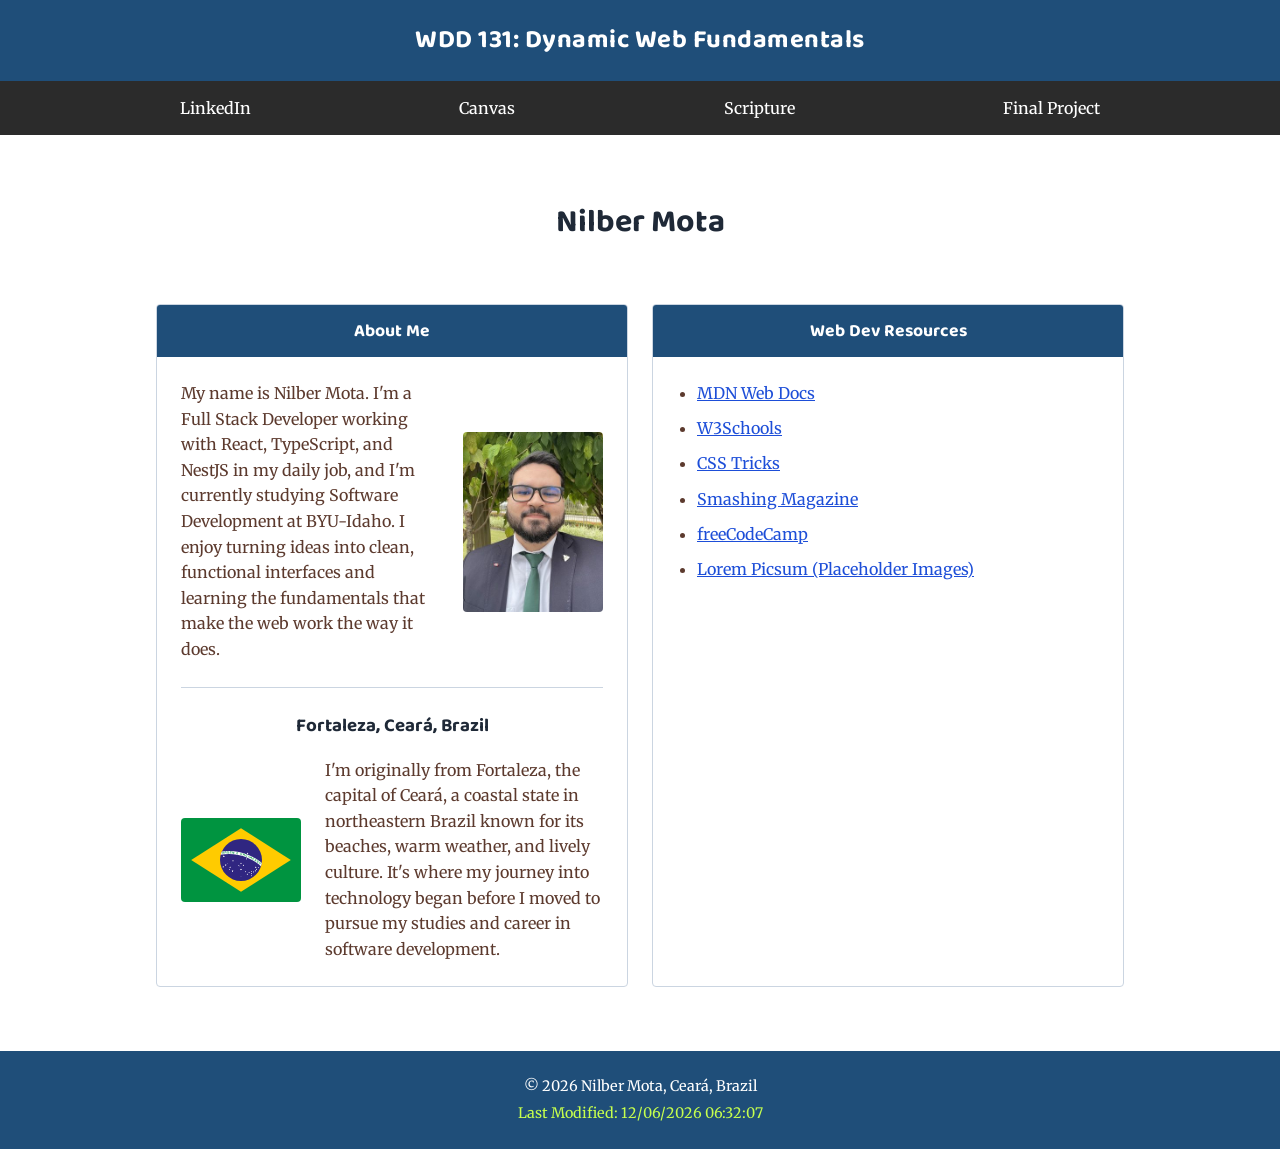
==== index.html @ fb6a995b "feat: create new page" ====
<!DOCTYPE html>
<html lang="en">
<head>
  <meta charset="UTF-8">
  <meta name="viewport" content="width=device-width, initial-scale=1.0">
  <title>WDD 131 – Dynamic Web Fundamentals – Nilber Mota</title>
  <meta name="description" content="WDD 131 – Dynamic Web Fundamentals course page by Nilber Mota. A dynamic web fundamentals landing page covering HTML, CSS Grid/Flexbox, and JavaScript basics.">
  <meta name="author" content="Nilber Mota">

  <link rel="preconnect" href="https://fonts.googleapis.com">
  <link rel="preconnect" href="https://fonts.gstatic.com" crossorigin>
  <link href="https://fonts.googleapis.com/css2?family=Baloo+2:wght@600;700&family=Merriweather:wght@400;700&display=swap" rel="stylesheet">

  <link rel="stylesheet" href="styles/base.css">
  <script src="scripts/getdates.js" defer></script>
</head>
<body>
  <header>
    <span id="course-title">WDD 131: Dynamic Web Fundamentals</span>
  </header>

  <nav>
    <ul>
      <li><a href="https://www.linkedin.com/in/nilberm/" target="_blank" rel="noopener">LinkedIn</a></li>
      <li><a href="https://byupw.instructure.com/" target="_blank" rel="noopener">Canvas</a></li>
      <li><a href="https://www.churchofjesuschrist.org/study/scriptures/bofm/ether/12?lang=eng&id=p27#p27" target="_blank" rel="noopener">Scripture</a></li>
      <li><a href="final-project/index.html">Final Project</a></li>
    </ul>
  </nav>

  <main>
    <h1>Nilber Mota</h1>

    <section class="card">
      <h2>About Me</h2>
      <div class="card-content">
        <div class="about-row">
          <p>My name is Nilber Mota. I'm a Full Stack Developer working with React, TypeScript, and NestJS in my
            daily job, and I'm currently studying Software Development at BYU-Idaho. I enjoy turning ideas into
            clean, functional interfaces and learning the fundamentals that make the web work the way it does.</p>
          <img src="images/profile-photo.jpg" alt="Photo of Nilber Mota" width="320" height="426" loading="lazy">
        </div>

        <hr>

        <h3>Fortaleza, Ceará, Brazil</h3>
        <div class="place-row">
          <img src="images/flag-brazil.svg" alt="Official flag of Brazil" width="140" height="98" loading="lazy">
          <p>I'm originally from Fortaleza, the capital of Ceará, a coastal state in northeastern Brazil known for
            its beaches, warm weather, and lively culture. It's where my journey into technology began before I
            moved to pursue my studies and career in software development.</p>
        </div>
      </div>
    </section>

    <section class="card">
      <h2>Web Dev Resources</h2>
      <div class="card-content">
        <ul class="resource-list">
          <li><a href="https://developer.mozilla.org/" target="_blank" rel="noopener">MDN Web Docs</a></li>
          <li><a href="https://www.w3schools.com/" target="_blank" rel="noopener">W3Schools</a></li>
          <li><a href="https://css-tricks.com/" target="_blank" rel="noopener">CSS Tricks</a></li>
          <li><a href="https://www.smashingmagazine.com/" target="_blank" rel="noopener">Smashing Magazine</a></li>
          <li><a href="https://www.freecodecamp.org/" target="_blank" rel="noopener">freeCodeCamp</a></li>
          <li><a href="https://picsum.photos/" target="_blank" rel="noopener">Lorem Picsum (Placeholder Images)</a></li>
        </ul>
      </div>
    </section>
  </main>

  <footer>
    <p>&copy; <span id="currentyear"></span> Nilber Mota, Ceará, Brazil</p>
    <p id="lastModified"></p>
  </footer>
</body>
</html>
---- styles/base.css ----
:root {
  --color-header: #1f4e79;
  --color-nav-bg: #2b2b2b;
  --color-bg: #ffffff;
  --color-card-border: #cbd5e1;
  --color-text: #5c3a2e;
  --color-heading: #1f2937;
  --color-link: #1d4ed8;
  --color-footer-accent: #c6ff4d;
  --font-heading: "Baloo 2", sans-serif;
  --font-body: "Merriweather", serif;
}

* {
  box-sizing: border-box;
}

body {
  margin: 0;
  font-family: var(--font-body);
  color: var(--color-text);
  background-color: var(--color-bg);
  line-height: 1.6;
}

h1, h2, h3, #course-title {
  font-family: var(--font-heading);
}

img {
  max-width: 100%;
  display: block;
  border-radius: 4px;
}

header {
  background-color: var(--color-header);
  color: #ffffff;
  padding: 1.25rem 1rem;
  text-align: center;
}

#course-title {
  display: block;
  font-size: 1.6rem;
  font-weight: 700;
  letter-spacing: 0.5px;
}

nav {
  background-color: var(--color-nav-bg);
}

nav ul {
  display: flex;
  justify-content: space-between;
  align-items: center;
  list-style: none;
  max-width: 1000px;
  margin: 0 auto;
  padding: 0.9rem 2rem;
  flex-wrap: wrap;
  gap: 0.5rem 1.5rem;
}

nav a {
  color: #ffffff;
  text-decoration: none;
  font-weight: 500;
  padding: 0.3rem 0.5rem;
  border-bottom: 2px solid transparent;
  transition: border-color 0.2s ease, color 0.2s ease;
}

nav a:hover,
nav a:focus-visible {
  border-bottom-color: var(--color-footer-accent);
  color: var(--color-footer-accent);
}

main {
  max-width: 1000px;
  margin: 2.5rem auto;
  padding: 0 1rem;
}

main > h1 {
  text-align: center;
  color: var(--color-heading);
  margin-bottom: 2rem;
}

.card {
  border: 1px solid var(--color-card-border);
  border-radius: 4px;
  overflow: hidden;
  margin-bottom: 1.5rem;
  background-color: var(--color-bg);
}

.card h2 {
  background-color: var(--color-header);
  color: #ffffff;
  text-align: center;
  margin: 0;
  padding: 0.75rem 1rem;
  font-size: 1.1rem;
}

.card-content {
  padding: 1.5rem;
}

.about-row,
.place-row {
  display: flex;
  gap: 1.5rem;
  align-items: center;
}

.about-row p,
.place-row p {
  flex: 1;
  margin: 0;
}

.about-row img {
  width: 140px;
  height: 180px;
  object-fit: cover;
  flex-shrink: 0;
}

.place-row img {
  width: 120px;
  height: auto;
  object-fit: contain;
  flex-shrink: 0;
}

.card h3 {
  text-align: center;
  color: var(--color-heading);
  margin: 1.5rem 0 1rem;
}

.card hr {
  border: none;
  border-top: 1px solid var(--color-card-border);
  margin-top: 1.5rem;
}

.resource-list {
  margin: 0;
  padding-left: 1.25rem;
}

.resource-list li {
  margin-bottom: 0.6rem;
}

.resource-list a {
  color: var(--color-link);
}

@media (min-width: 700px) {
  main {
    display: grid;
    grid-template-columns: 1fr 1fr;
    gap: 1.5rem;
  }

  main > h1 {
    grid-column: 1 / -1;
  }
}

@media (max-width: 480px) {
  .about-row,
  .place-row {
    flex-direction: column;
  }
}

footer {
  background-color: var(--color-header);
  color: #ffffff;
  text-align: center;
  padding: 1.25rem 1rem;
  font-size: 0.9rem;
}

footer p {
  margin: 0.25rem 0;
}

footer #lastModified {
  color: var(--color-footer-accent);
}
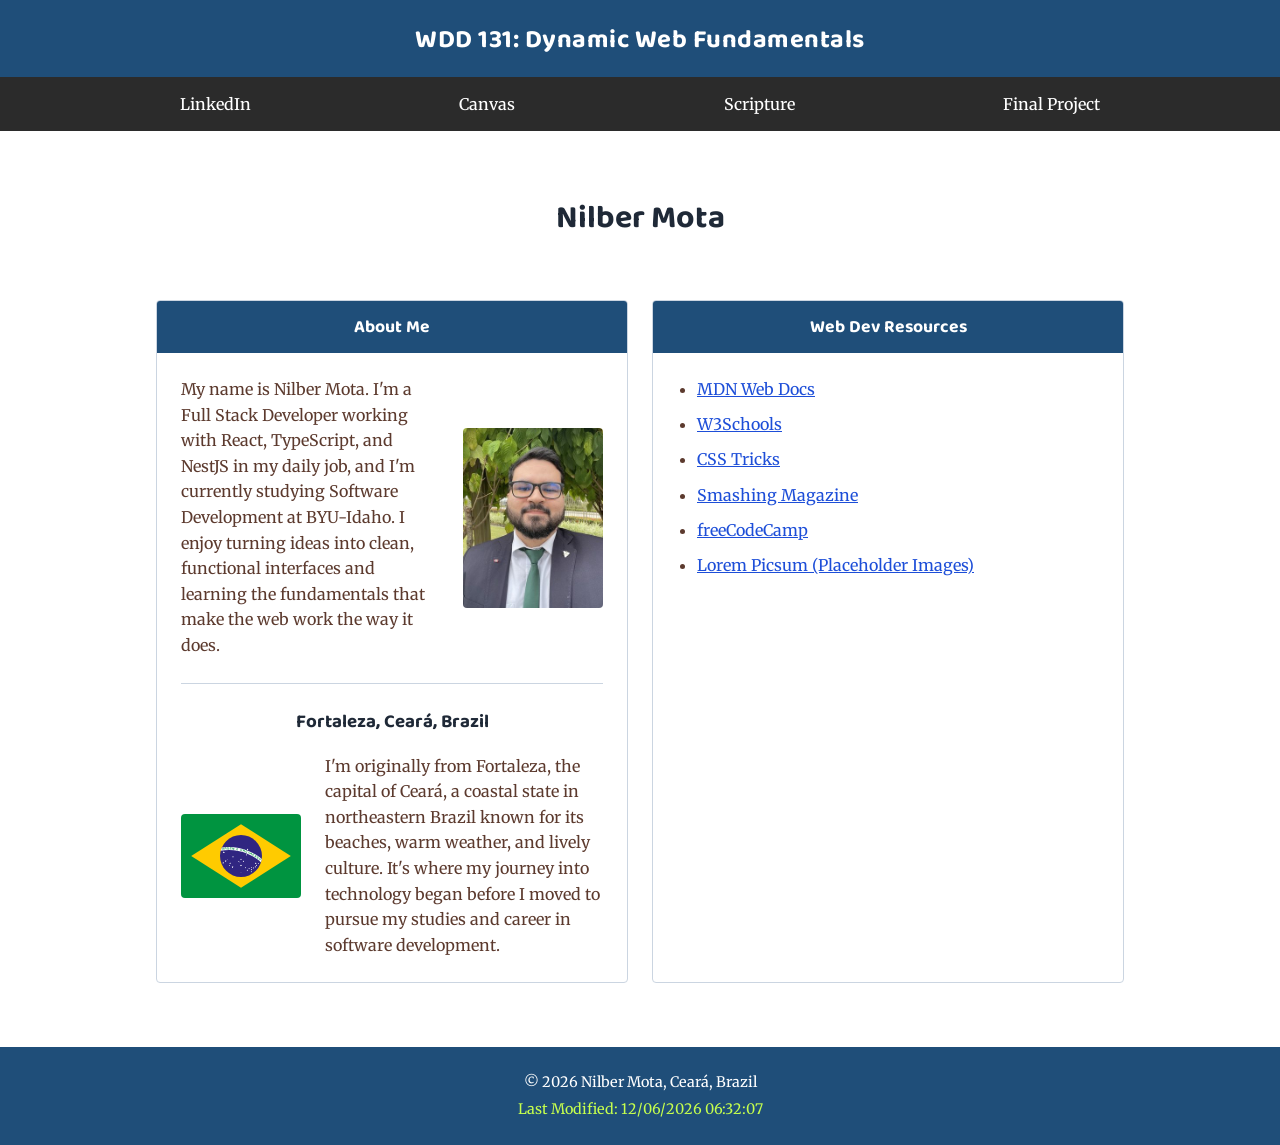
==== commit b2a8a8eb: "fix: ajust on week 1 assignment" ====
--- a/index.html
+++ b/index.html
@@ -17,16 +17,15 @@
 <body>
   <header>
     <span id="course-title">WDD 131: Dynamic Web Fundamentals</span>
+    <nav>
+      <ul>
+        <li><a href="https://www.linkedin.com/in/nilberm/" target="_blank" rel="noopener">LinkedIn</a></li>
+        <li><a href="https://byupw.instructure.com/" target="_blank" rel="noopener">Canvas</a></li>
+        <li><a href="https://www.churchofjesuschrist.org/study/scriptures/bofm/ether/12?lang=eng&id=p27#p27" target="_blank" rel="noopener">Scripture</a></li>
+        <li><a href="final-project/index.html">Final Project</a></li>
+      </ul>
+    </nav>
   </header>
-
-  <nav>
-    <ul>
-      <li><a href="https://www.linkedin.com/in/nilberm/" target="_blank" rel="noopener">LinkedIn</a></li>
-      <li><a href="https://byupw.instructure.com/" target="_blank" rel="noopener">Canvas</a></li>
-      <li><a href="https://www.churchofjesuschrist.org/study/scriptures/bofm/ether/12?lang=eng&id=p27#p27" target="_blank" rel="noopener">Scripture</a></li>
-      <li><a href="final-project/index.html">Final Project</a></li>
-    </ul>
-  </nav>
 
   <main>
     <h1>Nilber Mota</h1>
@@ -38,7 +37,7 @@
           <p>My name is Nilber Mota. I'm a Full Stack Developer working with React, TypeScript, and NestJS in my
             daily job, and I'm currently studying Software Development at BYU-Idaho. I enjoy turning ideas into
             clean, functional interfaces and learning the fundamentals that make the web work the way it does.</p>
-          <img src="images/profile-photo.jpg" alt="Photo of Nilber Mota" width="320" height="426" loading="lazy">
+          <img src="images/profile-photo.jpg" alt="Nilber Mota smiling outdoors, wearing glasses and a suit" width="320" height="426" loading="lazy">
         </div>
 
         <hr>
--- a/styles/base.css
+++ b/styles/base.css
@@ -36,12 +36,12 @@
 header {
   background-color: var(--color-header);
   color: #ffffff;
-  padding: 1.25rem 1rem;
   text-align: center;
 }
 
 #course-title {
   display: block;
+  padding: 1.25rem 1rem 1rem;
   font-size: 1.6rem;
   font-weight: 700;
   letter-spacing: 0.5px;
@@ -133,7 +133,7 @@
 
 .place-row img {
   width: 120px;
-  height: auto;
+  height: 84px;
   object-fit: contain;
   flex-shrink: 0;
 }
